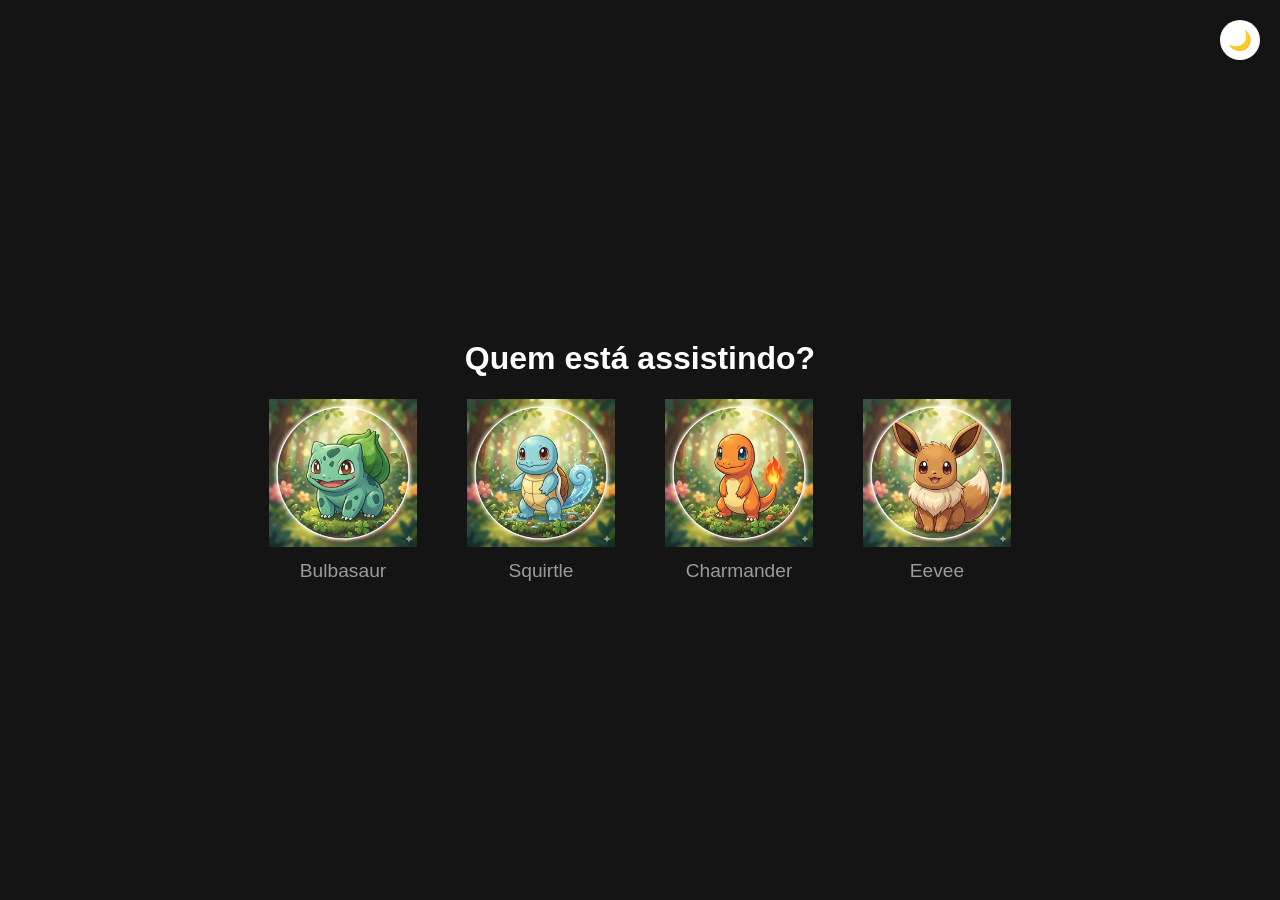
==== index.html @ 59120db9 "save" ====
<!DOCTYPE html>
<html lang="pt-br">

<head>
    <meta charset="UTF-8">
    <meta name="viewport" content="width=device-width, initial-scale=1.0">
    <link rel="stylesheet" href="style.css">
    <title>Netflix</title>
</head>

<body>
    <header>
        <button id="theme-toggle" aria-label="Alternar tema">Alternar Tema
        </button>
        <h1>Quem está assistindo?</h1>
    </header>
    <main>
        <section aria-label="Perfis disponíveis">
            <nav class="profiles" aria-label="Seletor de perfil">
                <ul>
                    <li>
                        <a href="catalogo/catalogo.html" class="profile" 
                        aria-label="Selecionar Bulbasaur">
                            <figure>
                                <img src="assets/perfil-1.png" alt="Perfil do 
                                Bulbasaur" width="150" height="150" 
                                loading="lazy">
                                <figcaption>Bulbasaur</figcaption>
                            </figure>
                        </a>
                    </li>
                    <li>
                        <a href="catalogo/catalogo.html" class="profile">
                            <figure>
                                <img src="assets/perfil-2.png" alt="Perfil 2" 
                                width="150" height="150" loading="lazy">
                                <figcaption>Squirtle</figcaption>
                            </figure>
                        </a>
                    </li>
                    <li>
                        <a href="catalogo/catalogo.html" class="profile">
                            <figure>
                                <img src="assets/perfil-3.png" alt="Perfil 3" 
                                width="150" height="150" loading="lazy">
                                <figcaption>Charmander</figcaption>
                            </figure>
                        </a>
                    </li>
                    <li>
                        <a href="catalogo/catalogo.html" class="profile">
                            <figure>
                                <img src="assets/perfil-4.png" alt="Perfil 4" 
                                width="150" height="150" loading="lazy">
                                <figcaption>Eevee</figcaption>
                            </figure>
                        </a>
                    </li>
                </ul>
            </nav>
        </section>
    </main>
    <script src="js/index.js" defer></script>
</body>

</html>
---- style.css ----
/* Estilos inspirados na Netflix */
/*
:root define variáveis CSS globais (custom properties) acessíveis em todo o documento.
--bg-color, --text-color, --link-color são variáveis reutilizáveis para temas.
*/
:root {
    --bg-color: #141414; /* cor do fundo em tema escuro */
    --text-color: #fff; /* cor do texto em tema escuro */
    --link-color: #fff; /* cor de links em tema escuro */
}

body.dark {
    --bg-color: #141414;
    --text-color: #fff;
    --link-color: #fff;
}

body.light {
    --bg-color: #fff;
    --text-color: #000;
    --link-color: #000;
}

#theme-toggle {
    /* posiciona o botão no canto superior direito */
    position: absolute;
    top: 20px; /* distância do topo */
    right: 20px; /* distância da borda direita */
    padding: 0.5rem; /* espaço interno ao redor do conteúdo */
    width: 40px; /* largura fixa */
    height: 40px; /* altura fixa */
    background-color: var(--text-color); /* fundo do botão inverso ao tema atual */
    color: var(--bg-color); /* cor do ícone do botão inversa ao tema */
    border: none; /* remove borda padrão do botão */
    border-radius: 50%; /* forma circular */
    cursor: pointer; /* mostra o cursor de clique */
    font-size: 1.2rem; /* tamanho do emoji do ícone */
    display: flex; /* usa flexbox para centralizar o ícone */
    align-items: center; /* alinha verticalmente o conteúdo */
    justify-content: center; /* centraliza horizontalmente */
}

body {
    /* fundo escuro característico da marca */
    background-color: var(--bg-color); /* define cor de fundo por variável */
    /* texto em branco para contraste */
    color: var(--text-color); /* define cor do texto por variável */
    /* tipografia sans-serif limpa e moderna */
    font-family: 'Helvetica Neue', Helvetica, Arial, sans-serif; /* fontes fallback */
    /* remove espaçamentos padrão do body */
    margin: 0; /* remove margem padrão do navegador */
    padding: 0; /* remove padding padrão do navegador */
    /* usa flexbox para centralizar conteúdo */
    display: flex; /* ativa flexbox */
    text-align: center; /* centro do texto em elementos inline */
    justify-content: center; /* centraliza conteúdo horizontalmente */
    align-items: center; /* centraliza conteúdo verticalmente */
    /* altura total da janela para ocupar toda tela */
    height: 100vh; /* 100% da altura da viewport */
    flex-direction: column; /* empilha conteúdos verticalmente */
}

/* remove marcadores de lista para perfis */
ul {
    list-style: none; /* remove marcadores */
    /* remove preenchimento padrão */
    padding: 0;
    /* remove margem padrão */
    margin: 0;
    /* usa layout flexível */
    display: flex; /* exibe filhos em linha com flexbox */
    /* permite quebra de linha para itens */
    flex-wrap: wrap; /* permite várias linhas */
    /* centraliza itens horizontalmente */
    justify-content: center;
    /* espaço entre itens */
    gap: 3rem; /* espaçamento entre filhos flex */
}

main h1 {
    /* tamanho grande de título */
    font-size: 3rem;
    /* espaçamento abaixo do título */
    margin-bottom: 2rem;
}

.profile {
    /* remove sublinhado de links */
    text-decoration: none;
    /* garante cor branca do texto */
    color: var(--link-color);
    /* preserva dimensão e permite animar caso necessário */
    display: inline-block;
}

.profile img {
    /* dimensões fixas para as imagens dos perfis */
    width: 150px;
    /* altura fixa das imagens */
    height: 150px;
    /* bordas arredondadas */

    box-sizing: border-box;
    /* borda inicial invisível para manter tamanho igual ao hover */
    border: 1px solid transparent;
    /* mantém a proporção da imagem preenchendo o contêiner */
    object-fit: cover;
    /* transição suave de transform e borda */
    transition: transform 0.18s ease, border-color 0.25s ease;
}

.profile:hover img {
    /* gradecimento leve de tamanho no hover sem afetar a disposição dos outros perfis */
    transform: scale(1.01);
    /* adiciona borda levemente branca no hover */
    border-color: rgba(255, 255, 255, 0.85);
}

.profile:hover figcaption {
    /* nome branco ao passar mouse no perfil */
    color: #fff;
}

.profile figure {
    /* limpa margem padrão de figure */
    margin: 0;
}

.profile img {
    /* dimensões fixas para as imagens dos perfis */
    width: 150px;
    /* altura fixa das imagens */
    height: 150px;
    /* bordas arredondadas */
    box-sizing: border-box;
    /* borda inicial invisível para manter tamanho igual ao hover */
    border: 1px solid transparent;
    /* mantém a proporção da imagem preenchendo o contêiner */
    object-fit: cover;
}

.profile figcaption {
    /* espaço acima da legenda */
    margin-top: 0.5rem;
    /* tamanho de fonte legível */
    font-size: 1.2rem;
    /* cor inicial do nome do perfil */
    color: #9b9b9b; /* cinza claro */
    /* transição suave para mudança de cor */
    transition: color 0.3s ease;
}

body.dark .profile:hover figcaption {
    /* nome branco no hover em modo escuro */
    color: #fff;
}

body.light .profile:hover figcaption {
    /* nome preto no hover em modo claro */
    color: #000;
}

/* Responsividade para tablets */
@media (max-width: 768px) {
    main h1 {
        /* reduz tamanho do título em tablets */
        font-size: 2.5rem;
        /* ajusta espaçamento */
        margin-bottom: 1.5rem;
    }

    .profiles {
        /* reduz espaço entre perfis */
        gap: 2rem;
    }

    #theme-toggle {
        font-size: 1rem;
        width: 35px;
        height: 35px;
    }

    .profile img {
        /* reduz tamanho das imagens */
        width: 120px;
        /* reduz altura das imagens */
        height: 120px;
    }

    .profile figcaption {
        /* reduz tamanho da fonte */
        font-size: 1rem;
    }
}

/* Responsividade para celulares */
@media (max-width: 480px) {
    main h1 {
        /* reduz ainda mais o título */
        font-size: 1.8rem;
        /* ajusta espaçamento */
        margin-bottom: 1.5rem;
    }

    ul{
        /* usa grid para layout 2x2 */
        display: grid;
        /* define duas colunas iguais */
        grid-template-columns: repeat(2, 1fr);
        /* reduz gap um pouco */
        column-gap: 0.1rem; /* espaço entre colunas */
        row-gap: 3rem; /* mantém espaço entre linhas */
    }

    .profile img {
        /* reduz tamanho das imagens */
        width: 100px;
        /* reduz altura das imagens */
        height: 100px;
    }

    .profile figcaption {
        /* reduz fonte */
        font-size: 0.9rem;
    }
}
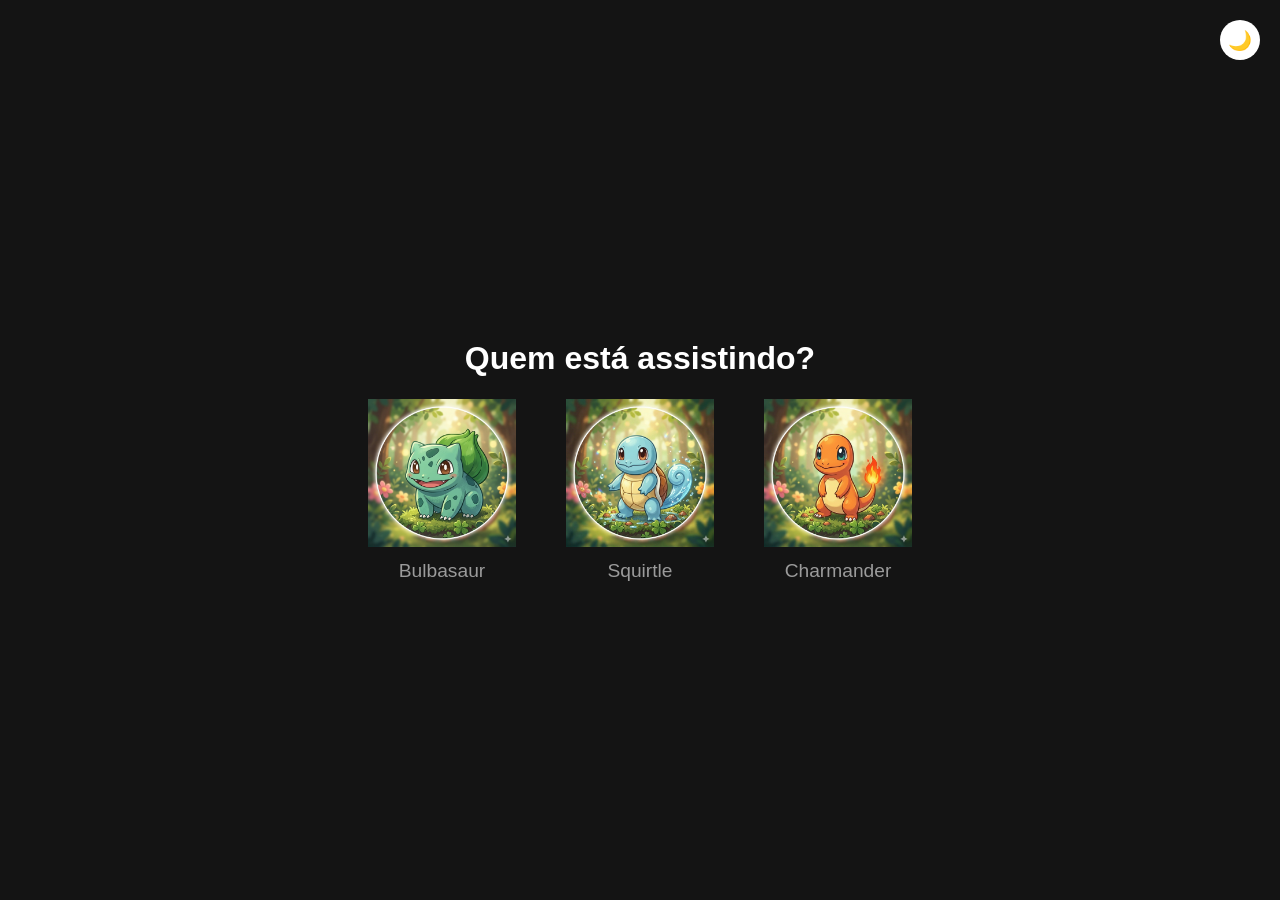
==== commit bc006251: "atualização" ====
--- a/index.html
+++ b/index.html
@@ -47,15 +47,6 @@
                             </figure>
                         </a>
                     </li>
-                    <li>
-                        <a href="catalogo/catalogo.html" class="profile">
-                            <figure>
-                                <img src="assets/perfil-4.png" alt="Perfil 4" 
-                                width="150" height="150" loading="lazy">
-                                <figcaption>Eevee</figcaption>
-                            </figure>
-                        </a>
-                    </li>
                 </ul>
             </nav>
         </section>
--- a/style.css
+++ b/style.css
@@ -16,7 +16,7 @@
 }
 
 body.light {
-    --bg-color: #fff;
+    --bg-color: #f8f7f7;
     --text-color: #000;
     --link-color: #000;
 }
@@ -109,16 +109,19 @@
     transition: transform 0.18s ease, border-color 0.25s ease;
 }
 
-.profile:hover img {
+body.dark .profile:hover img {
     /* gradecimento leve de tamanho no hover sem afetar a disposição dos outros perfis */
     transform: scale(1.01);
     /* adiciona borda levemente branca no hover */
     border-color: rgba(255, 255, 255, 0.85);
 }
 
-.profile:hover figcaption {
-    /* nome branco ao passar mouse no perfil */
-    color: #fff;
+body.light .profile:hover img {
+    /* gradecimento leve de tamanho no hover sem afetar a disposição dos outros perfis */
+    transform: scale(1.01);
+    /* adiciona borda levemente branca no hover */
+    border: 2px solid transparent;
+    border-color: rgb(255, 0, 0);
 }
 
 .profile figure {
